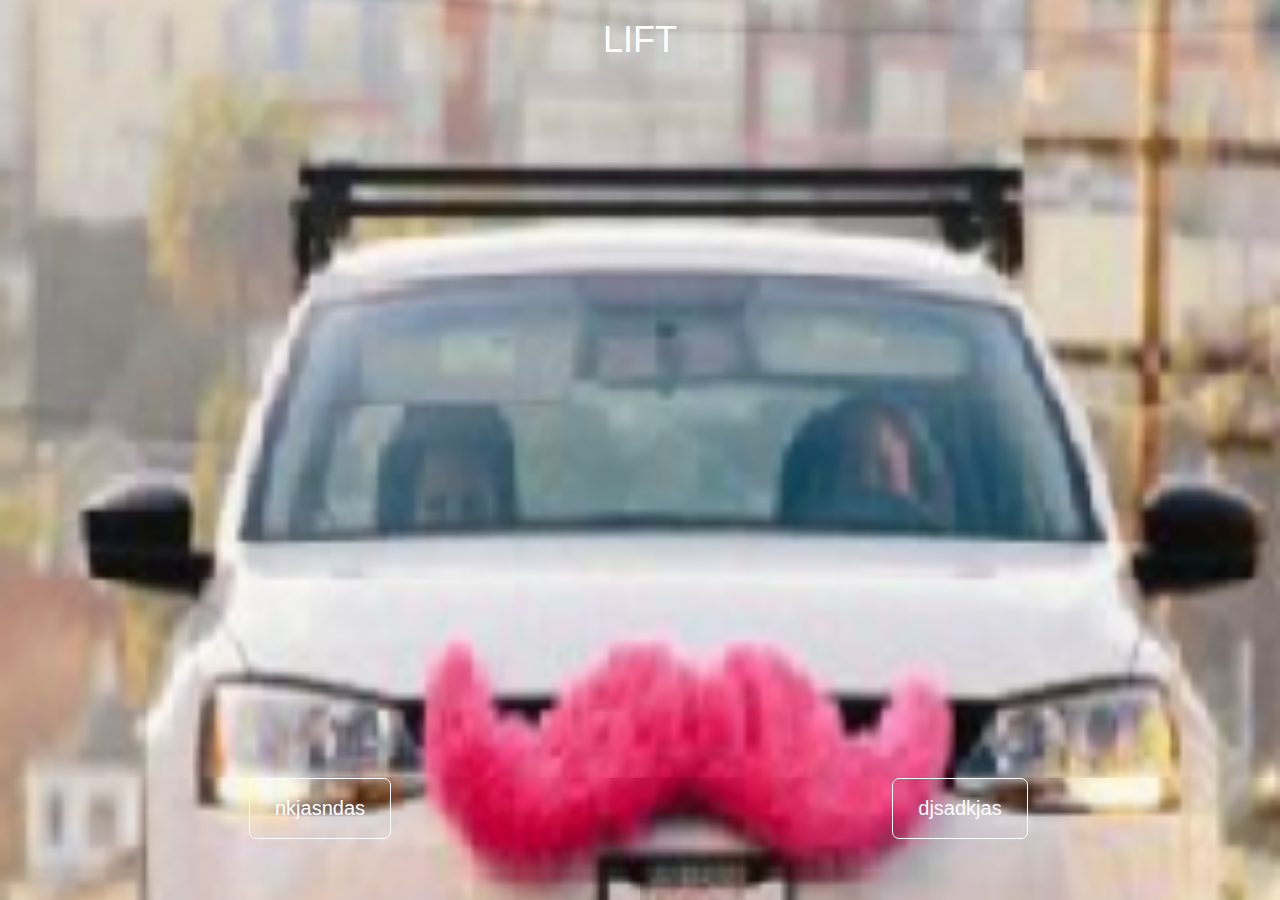
==== index.html @ 96b3af6c "first presentation" ====
<!DOCTYPE html>
<html lang="en">
<head>
	<meta charset="UTF-8">
	<title>Lyft</title>
	<meta http-equiv="X-UA-Compatible" content="IE=edge">
	<meta name="viewport" content="width=device-width, initial-scale=1">
	<!--<link rel="shortcut icon" href="image/favicon.png" type="image/png">-->
	<link rel="stylesheet" href="https://fonts.googleapis.com/css?family=Open+Sans:400,600%7CRoboto:300,400,500" media="all">
	<link href="css/icomoon.css" rel="stylesheet">
	<link href="css/font-awesome.min.css" rel="stylesheet">
	<link href="css/main.css" rel="stylesheet">
	<link href="css/queries.css" rel="stylesheet">
	<link href="css/bootstrap.min.css" rel="stylesheet">
</head>
<body>
	<div class="container-fluid">
		<div class="row">
			<div class="col-sm-12">
				<h1 class="text-center">LIFT</h1>
			</div>
		</div>
		
		<div class="row botones">
			<div class="col-md-6 col-xs-6">
				<button class="btn "> nkjasndas</button>
			</div>
			<div class="col-md-6 col-xs-6">
		<button class="btn ">djsadkjas</button>
			</div>
		</div>
	</div>		
</body>

</html>
---- css/icomoon.css ----
@font-face {
	font-family: 'icomoon';
	src:url('../fonts/icomoon.eot?6zm5h9');
	src:url('../fonts/icomoon.eot?6zm5h9#iefix') format('embedded-opentype'),
		url('../fonts/icomoon.ttf?6zm5h9') format('truetype'),
		url('../fonts/icomoon.woff?6zm5h9') format('woff'),
		url('../fonts/icomoon.svg?6zm5h9#icomoon') format('svg');
	font-weight: normal;
	font-style: normal;
}

[class^="icon-"], [class*=" icon-"] {
	font-family: 'icomoon';
	speak: none;
	font-style: normal;
	font-weight: normal;
	font-variant: normal;
	text-transform: none;
	line-height: 1;

	/* Better Font Rendering =========== */
	-webkit-font-smoothing: antialiased;
	-moz-osx-font-smoothing: grayscale;
}

.icon-laptop:before {
	content: "\e001";
}
.icon-document:before {
	content: "\e005";
}
.icon-documents:before {
	content: "\e006";
}
.icon-search:before {
	content: "\e007";
}
.icon-presentation:before {
	content: "\e00e";
}
.icon-video:before {
	content: "\e011";
}
.icon-envelope:before {
	content: "\e028";
}
.icon-gears:before {
	content: "\e02b";
}
.icon-pencil:before {
	content: "\e032";
}
.icon-tools:before {
	content: "\e033";
}
.icon-tools-2:before {
	content: "\e034";
}
.icon-magnifying-glass:before {
	content: "\e037";
}
.icon-profile-male:before {
	content: "\e040";
}
.icon-profile-female:before {
	content: "\e041";
}
.icon-speedometer:before {
	content: "\e051";
}
.icon-clock:before {
	content: "\e055";
}
.icon-alarmclock:before {
	content: "\e059";
}
.icon-happy:before {
	content: "\e05b";
}
.icon-sad:before {
	content: "\e05c";
}
.icon-facebook:before {
	content: "\e05d";
}
.icon-twitter:before {
	content: "\e05e";
}
.icon-linkedin:before {
	content: "\e062";
}
---- css/main.css ----
*{
	box-sizing: border-box;
	
	background: url(../img/fondo2.png) no-repeat center;
	background-size: cover;
	background-attachment: fixed;
	background-size: cover; 
	
}
body h1{
	color: white;
}
.botones button{
	padding: 15px 25px;
	border: 1px solid white;
	border-radius: 7px;
	color: white;
	font-size: 20px;
	margin-bottom: 10%;
}

.botones{
	bottom: 0px;
	position: absolute;
	bottom: 0 !important;
	bottom: -1px;
	width: 100%;
	text-align: center;
}
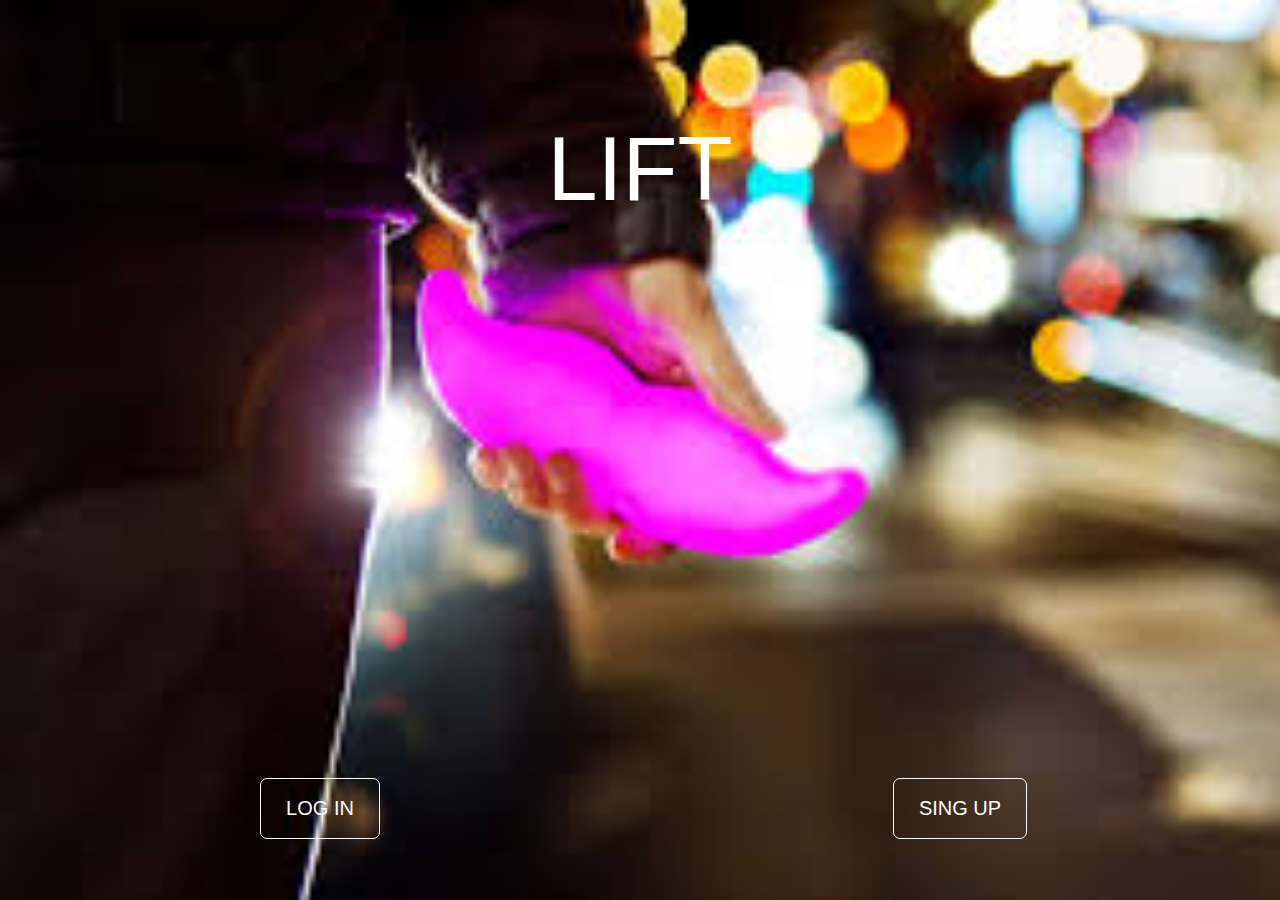
==== commit 8673e4d8: "contr" ====
--- a/index.html
+++ b/index.html
@@ -13,8 +13,8 @@
 	<link href="css/queries.css" rel="stylesheet">
 	<link href="css/bootstrap.min.css" rel="stylesheet">
 </head>
-<body>
-	<div class="container-fluid">
+<body class="fondo">
+<div class="container-fluid">
 		<div class="row">
 			<div class="col-sm-12">
 				<h1 class="text-center">LIFT</h1>
@@ -23,13 +23,14 @@
 		
 		<div class="row botones">
 			<div class="col-md-6 col-xs-6">
-				<button class="btn "> nkjasndas</button>
+				<button class="btn "> LOG IN</button>
 			</div>
 			<div class="col-md-6 col-xs-6">
-		<button class="btn ">djsadkjas</button>
+		        <button class="btn albutton">SING UP</button>
 			</div>
 		</div>
 	</div>		
+
 </body>
 
 </html>--- a/css/main.css
+++ b/css/main.css
@@ -1,15 +1,17 @@
 
-*{
-	box-sizing: border-box;
+.fondo{
 	
-	background: url(../img/fondo2.png) no-repeat center;
-	background-size: cover;
-	background-attachment: fixed;
-	background-size: cover; 
-	
+	background: url(../img/fondo4.jpg);
+    background-repeat: no-repeat;
+    background-attachment: fixed;
+    background-position: center;
+    background-size: cover;
 }
 body h1{
+    text-align: center;
+    padding-top: 100px;
 	color: white;
+    font-size: 90px;
 }
 .botones button{
 	padding: 15px 25px;
@@ -18,6 +20,7 @@
 	color: white;
 	font-size: 20px;
 	margin-bottom: 10%;
+    background: transparent;
 }
 
 .botones{
@@ -28,4 +31,48 @@
 	width: 100%;
 	text-align: center;
 }
+/*Sing UP------*/
+.tituloSing
+{
+    color:black;
+    font-size: 30px;
+    text-align: center;
+    margin: 0px;
+    padding-top: 20px;
+    padding: 10px;
+    
+}
+p{
+    text-align: center;
+    
+}
+.alinear
+{
+ 
+    width: 90%;
+    
+}
+section .albutton
+{
+    position: absolute;
+    bottom: 0px;
+    right: 0px;
+    left: 0px;
+    margin:0 auto;
+    
+}
+.btn
+{
+    color: #fff;
+    background-color:#ff00bf; 
+}
+.retornar a
+{
+   margin-top: 20px;
+    font-size: 40px;
 
+}
+
+
+
+
